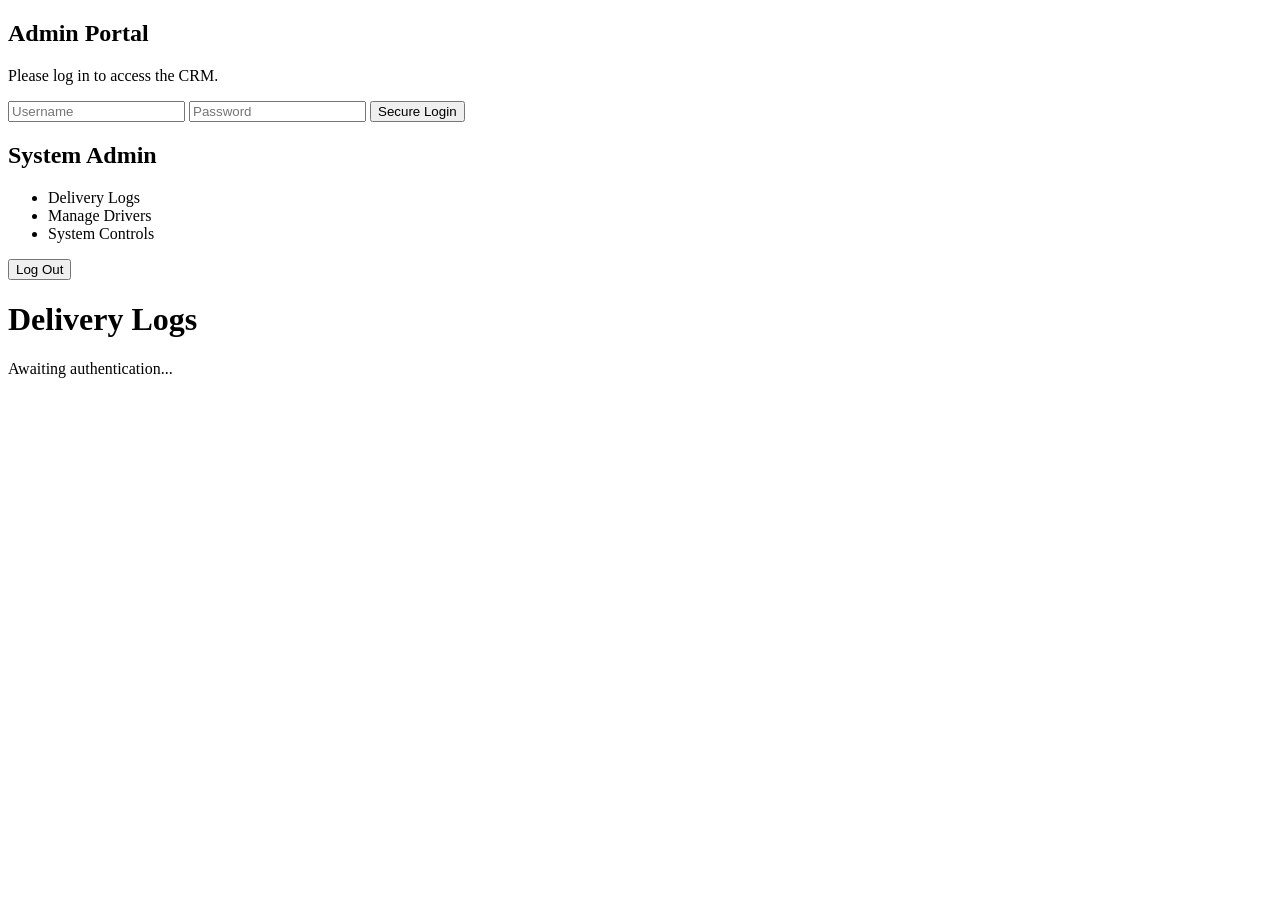
==== admin.html @ d17fdc0c "Add admin.html for CRM delivery tracking" ====
<!DOCTYPE html>
<html lang="en">
<head>
    <meta charset="UTF-8">
    <meta name="viewport" content="width=device-width, initial-scale=1.0">
    <title>Admin CRM - Delivery Tracker</title>
    <link rel="stylesheet" href="admin.css">
</head>
<body>

    <!-- LOGIN SCREEN -->
    <div id="login-container" class="active-view">
        <div class="login-box">
            <h2>Admin Portal</h2>
            <p>Please log in to access the CRM.</p>
            <input type="text" id="admin-username" placeholder="Username" autocomplete="off">
            <input type="password" id="admin-password" placeholder="Password">
            <button id="login-btn">Secure Login</button>
            <p id="login-status" class="error-text"></p>
        </div>
    </div>

    <!-- CRM DASHBOARD (Hidden by default) -->
    <div id="dashboard-container" class="hidden-view">
        <nav class="sidebar">
            <h2>System Admin</h2>
            <ul>
                <li id="nav-logs" class="active">Delivery Logs</li>
                <li id="nav-drivers">Manage Drivers</li>
                <li id="nav-settings">System Controls</li>
            </ul>
            <button id="logout-btn">Log Out</button>
        </nav>

        <main class="content-area">
            <header>
                <h1 id="page-title">Delivery Logs</h1>
            </header>
            
            <!-- Dynamic Content Will Load Here -->
            <div id="dynamic-content">
                <p>Awaiting authentication...</p>
            </div>
        </main>
    </div>

    <script src="admin.js"></script>
</body>
</html>
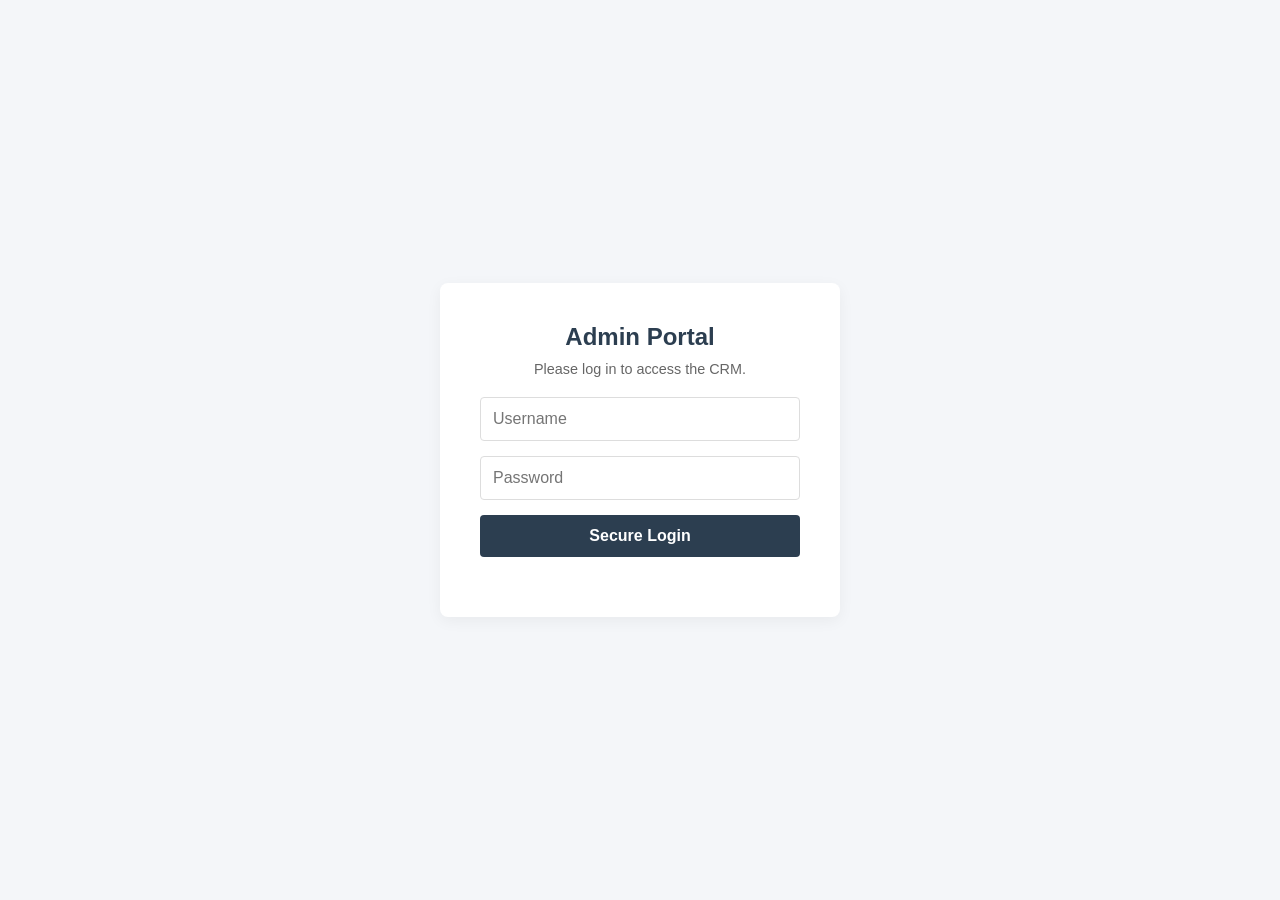
==== commit 3131ed67: "Add table.css stylesheet to admin.html" ====
--- a/admin.html
+++ b/admin.html
@@ -5,6 +5,7 @@
     <meta name="viewport" content="width=device-width, initial-scale=1.0">
     <title>Admin CRM - Delivery Tracker</title>
     <link rel="stylesheet" href="admin.css">
+    <link rel="stylesheet" href="table.css">
 </head>
 <body>
 
--- a/admin.css
+++ b/admin.css
@@ -0,0 +1,159 @@
+/* admin.css - Clean, Professional CRM Styling */
+
+* {
+    box-sizing: border-box;
+    margin: 0;
+    padding: 0;
+    font-family: 'Segoe UI', Tahoma, Geneva, Verdana, sans-serif;
+}
+
+body {
+    background-color: #f4f6f9;
+    color: #333;
+    display: flex;
+    justify-content: center;
+    align-items: center;
+    min-height: 100vh;
+}
+
+/* --- LOGIN SCREEN --- */
+#login-container {
+    display: flex;
+    justify-content: center;
+    align-items: center;
+    width: 100%;
+    height: 100vh;
+}
+
+.login-box {
+    background: #fff;
+    padding: 40px;
+    border-radius: 8px;
+    box-shadow: 0 4px 15px rgba(0,0,0,0.05);
+    width: 100%;
+    max-width: 400px;
+    text-align: center;
+}
+
+.login-box h2 {
+    margin-bottom: 10px;
+    color: #2c3e50;
+}
+
+.login-box p {
+    margin-bottom: 20px;
+    color: #666;
+    font-size: 0.9em;
+}
+
+.login-box input {
+    width: 100%;
+    padding: 12px;
+    margin-bottom: 15px;
+    border: 1px solid #ddd;
+    border-radius: 4px;
+    font-size: 1em;
+}
+
+.login-box button {
+    width: 100%;
+    padding: 12px;
+    background-color: #2c3e50;
+    color: white;
+    border: none;
+    border-radius: 4px;
+    font-size: 1em;
+    cursor: pointer;
+    font-weight: bold;
+    transition: background 0.3s ease;
+}
+
+.login-box button:hover {
+    background-color: #1a252f;
+}
+
+.login-box button:disabled {
+    background-color: #95a5a6;
+    cursor: not-allowed;
+}
+
+#login-status {
+    margin-top: 15px;
+    font-size: 0.9em;
+    font-weight: bold;
+}
+
+/* --- CRM DASHBOARD --- */
+#dashboard-container {
+    display: none; /* Hidden by default, JS changes this to flex */
+    width: 100%;
+    height: 100vh;
+}
+
+.sidebar {
+    width: 250px;
+    background-color: #2c3e50;
+    color: white;
+    display: flex;
+    flex-direction: column;
+    padding: 20px 0;
+}
+
+.sidebar h2 {
+    text-align: center;
+    margin-bottom: 30px;
+    font-size: 1.2em;
+    letter-spacing: 1px;
+}
+
+.sidebar ul {
+    list-style: none;
+    flex-grow: 1;
+}
+
+.sidebar li {
+    padding: 15px 25px;
+    cursor: pointer;
+    transition: background 0.2s;
+}
+
+.sidebar li:hover {
+    background-color: #34495e;
+}
+
+.sidebar li.active {
+    background-color: #3498db;
+    border-left: 4px solid #fff;
+}
+
+#logout-btn {
+    background: none;
+    border: none;
+    color: #e74c3c;
+    padding: 15px 25px;
+    text-align: left;
+    cursor: pointer;
+    font-size: 1em;
+    font-weight: bold;
+}
+
+#logout-btn:hover {
+    background-color: #34495e;
+}
+
+.content-area {
+    flex-grow: 1;
+    padding: 40px;
+    background-color: #f4f6f9;
+    overflow-y: auto;
+}
+
+.content-area header {
+    border-bottom: 2px solid #ddd;
+    padding-bottom: 20px;
+    margin-bottom: 30px;
+}
+
+.content-area h1 {
+    color: #2c3e50;
+}
--- a/table.css
+++ b/table.css
@@ -0,0 +1,32 @@
+/* table.css - Data Grid Styling */
+
+.data-table {
+    width: 100%;
+    border-collapse: collapse;
+    background: #fff;
+    box-shadow: 0 1px 3px rgba(0,0,0,0.1);
+    border-radius: 8px;
+    overflow: hidden;
+    margin-top: 20px;
+}
+
+.data-table th, .data-table td {
+    padding: 15px;
+    text-align: left;
+    border-bottom: 1px solid #ddd;
+}
+
+.data-table th {
+    background-color: #2c3e50;
+    color: white;
+    font-weight: 600;
+    letter-spacing: 0.5px;
+}
+
+.data-table tr:hover {
+    background-color: #f8f9fa;
+}
+
+.data-table tr:last-child td {
+    border-bottom: none;
+}
